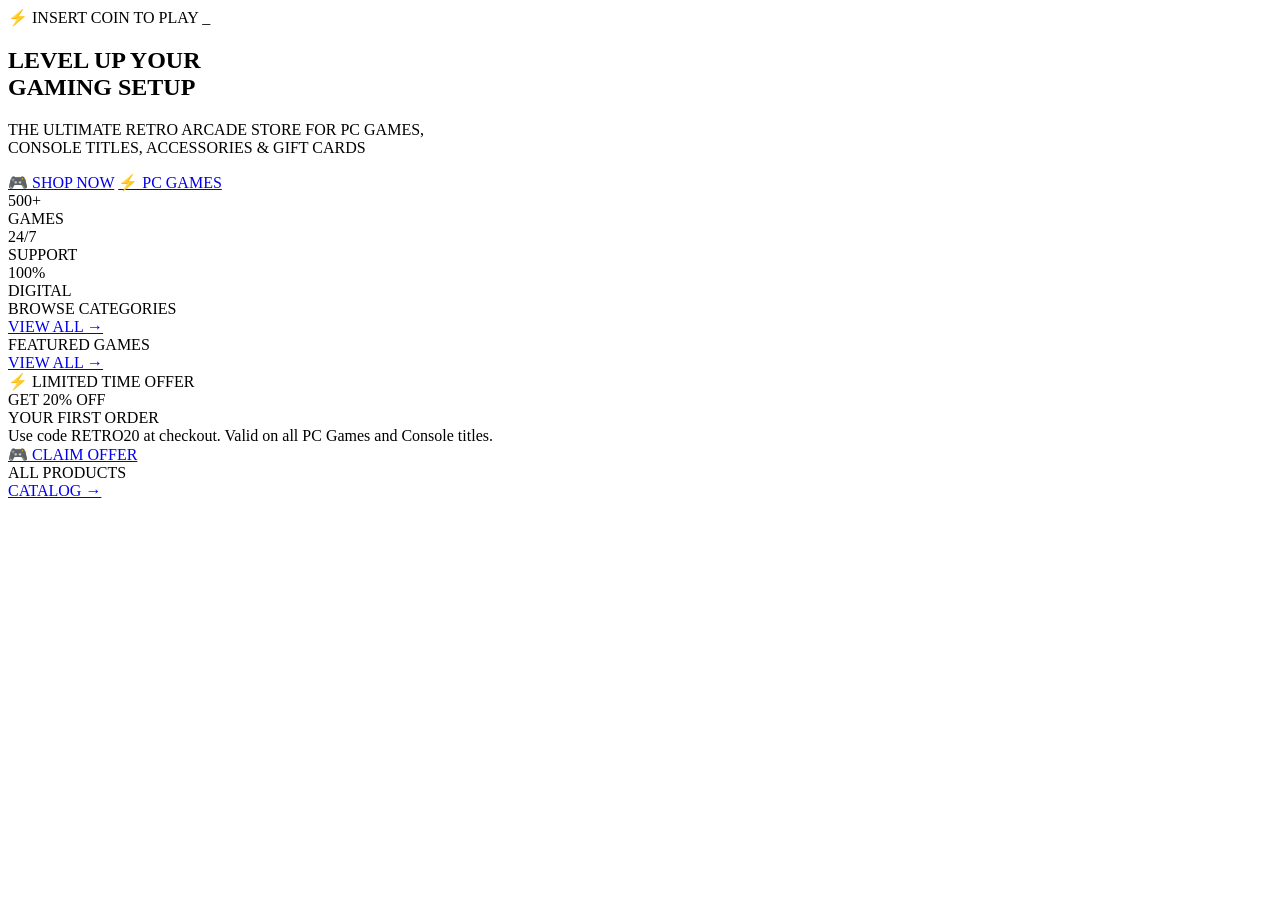
==== index.html @ 6ac7771a "Create index.html" ====
<!DOCTYPE html>
<html lang="id">
<head>
  <meta charset="UTF-8">
  <meta name="viewport" content="width=device-width, initial-scale=1.0">
  <title>Gaming Online - Retro Arcade Game Store</title>
  <meta name="description" content="Toko game online terbaik. PC Games, Console Games, Accessories, dan Gift Cards dengan desain retro arcade.">
  <link rel="canonical" href="https://gaming-online.shop/">
  <meta property="og:title" content="Gaming Online - Retro Arcade Game Store">
  <meta property="og:description" content="PC Games, Console Games, Accessories & Gift Cards">
  <meta property="og:url" content="https://gaming-online.shop/">
  <meta property="og:type" content="website">
  <link rel="preconnect" href="https://fonts.googleapis.com">
  <link rel="preconnect" href="https://fonts.gstatic.com" crossorigin>
  <link href="https://fonts.googleapis.com/css2?family=Press+Start+2P&family=Rajdhani:wght@400;500;600;700&display=swap" rel="stylesheet">
  <link rel="stylesheet" href="css/style.css">
</head>
<body>

<!-- NAVBAR -->
<div id="navbar-placeholder"></div>

<!-- HERO -->
<section class="hero">
  <div class="pixel-float"></div>
  <div class="pixel-float"></div>
  <div class="pixel-float"></div>
  <div class="pixel-float"></div>
  <div class="pixel-float"></div>
  <div class="hero-content">
    <div class="hero-badge">⚡ INSERT COIN TO PLAY _</div>
    <h1 class="hero-title">
      LEVEL UP YOUR<br>
      <span class="accent">GAMING SETUP</span>
    </h1>
    <p class="hero-sub">THE ULTIMATE RETRO ARCADE STORE FOR PC GAMES,<br>CONSOLE TITLES, ACCESSORIES &amp; GIFT CARDS</p>
    <div class="hero-btns">
      <a href="catalog.html" class="btn-primary">🎮 SHOP NOW</a>
      <a href="catalog.html?category=PC+Games" class="btn-outline">⚡ PC GAMES</a>
    </div>
    <div class="hero-stats">
      <div class="stat"><div class="stat-num">500+</div><div class="stat-label">GAMES</div></div>
      <div class="stat"><div class="stat-num">24/7</div><div class="stat-label">SUPPORT</div></div>
      <div class="stat"><div class="stat-num">100%</div><div class="stat-label">DIGITAL</div></div>
    </div>
  </div>
</section>

<!-- CATEGORIES -->
<div class="section">
  <div class="section-header">
    <div class="section-title">BROWSE CATEGORIES</div>
    <a href="catalog.html" class="view-all">VIEW ALL →</a>
  </div>
  <div class="cat-grid" id="cat-grid"></div>
</div>

<!-- FEATURED PRODUCTS -->
<div class="section" style="padding-top:0;">
  <div class="section-header">
    <div class="section-title">FEATURED GAMES</div>
    <a href="catalog.html" class="view-all">VIEW ALL →</a>
  </div>
  <div class="product-grid" id="featured-grid"></div>
</div>

<!-- PROMO BANNER -->
<div class="promo-section">
  <div class="promo-banner">
    <div>
      <div class="promo-tag">⚡ LIMITED TIME OFFER</div>
      <div class="promo-title">GET <span>20% OFF</span><br>YOUR FIRST ORDER</div>
      <div class="promo-desc">Use code RETRO20 at checkout. Valid on all PC Games and Console titles.</div>
    </div>
    <a href="catalog.html" class="btn-primary" style="flex-shrink:0;">🎮 CLAIM OFFER</a>
  </div>
</div>

<!-- ALL PRODUCTS -->
<div class="section">
  <div class="section-header">
    <div class="section-title">ALL PRODUCTS</div>
    <a href="catalog.html" class="view-all">CATALOG →</a>
  </div>
  <div class="product-grid" id="all-products-grid"></div>
</div>

<!-- FOOTER -->
<div id="footer-placeholder"></div>

<script src="js/app.js"></script>
<script src="js/layout.js"></script>
<script>
document.addEventListener('DOMContentLoaded', () => {
  // Render categories
  const catGrid = document.getElementById('cat-grid');
  if (catGrid) {
    catGrid.innerHTML = CATEGORIES.map(c => `
      <a href="catalog.html?category=${encodeURIComponent(c.name)}" class="cat-card">
        <div class="cat-icon">${c.icon}</div>
        <div class="cat-name">${c.name}</div>
        <div class="cat-desc">${c.desc}</div>
        <div class="cat-link">> BROWSE ${c.name.toUpperCase()}</div>
      </a>
    `).join('');
  }

  // Render featured (first 4)
  const featGrid = document.getElementById('featured-grid');
  if (featGrid) {
    featGrid.innerHTML = PRODUCTS.slice(0, 4).map(p => renderProductCard(p)).join('');
  }

  // Render all products
  const allGrid = document.getElementById('all-products-grid');
  if (allGrid) {
    allGrid.innerHTML = PRODUCTS.map(p => renderProductCard(p)).join('');
  }
});

function renderProductCard(p) {
  return `
    <div class="product-card" onclick="window.location.href='product.html?id=${p.handle}'">
      <div class="product-img-wrap">
        <img src="${p.image}" alt="${p.title}" loading="lazy" onerror="this.style.display='none'">
        ${p.badge ? `<div class="product-badge ${p.badge === 'SALE' ? 'sale' : ''}">${p.badge}</div>` : ''}
        <div class="product-type-badge">${p.type}</div>
      </div>
      <div class="product-info">
        <div class="product-title">${p.title}</div>
        <div class="product-price">
          <span class="price-current">$${p.price.toFixed(2)}</span>
          ${p.comparePrice ? `<span class="price-old">$${p.comparePrice.toFixed(2)}</span>` : ''}
        </div>
        <button class="btn-add-cart" onclick="event.stopPropagation(); addToCart(${p.id})">
          🛒 ADD TO CART
        </button>
      </div>
    </div>
  `;
}
</script>
</body>
</html>
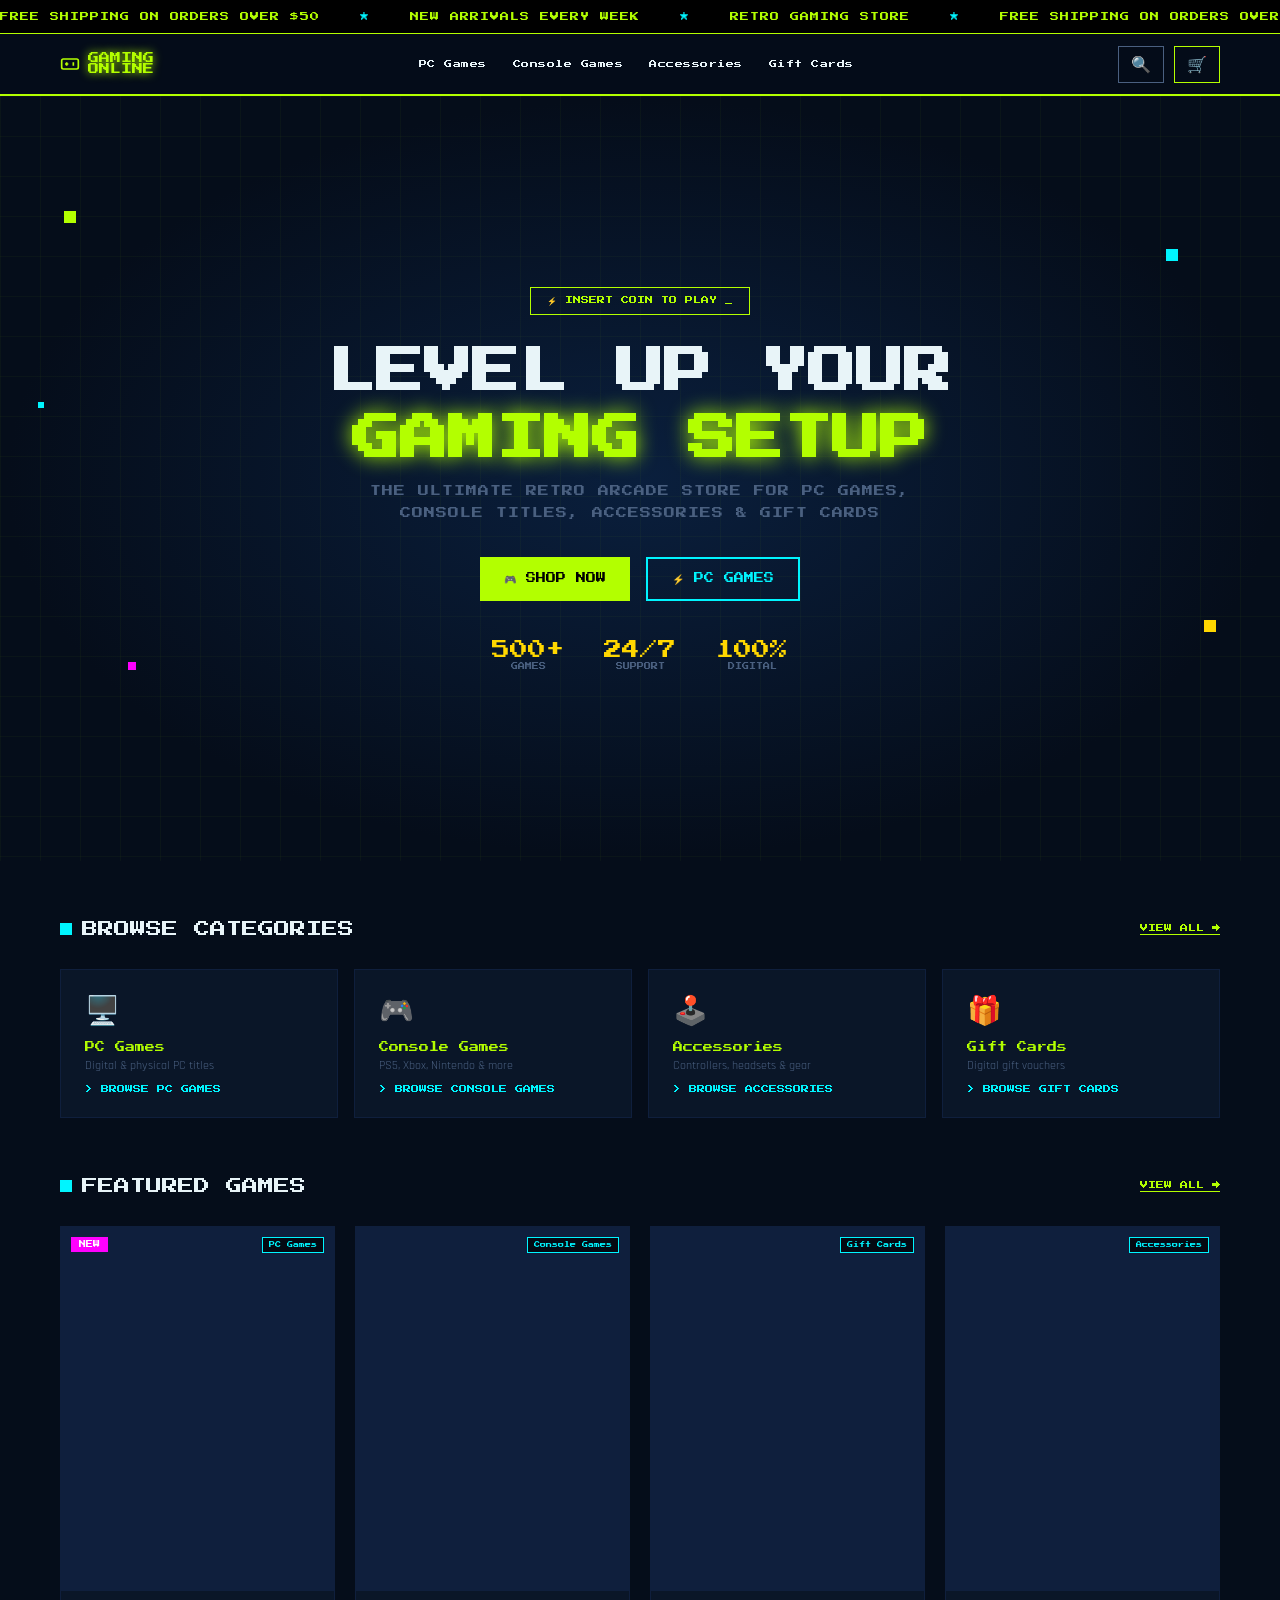
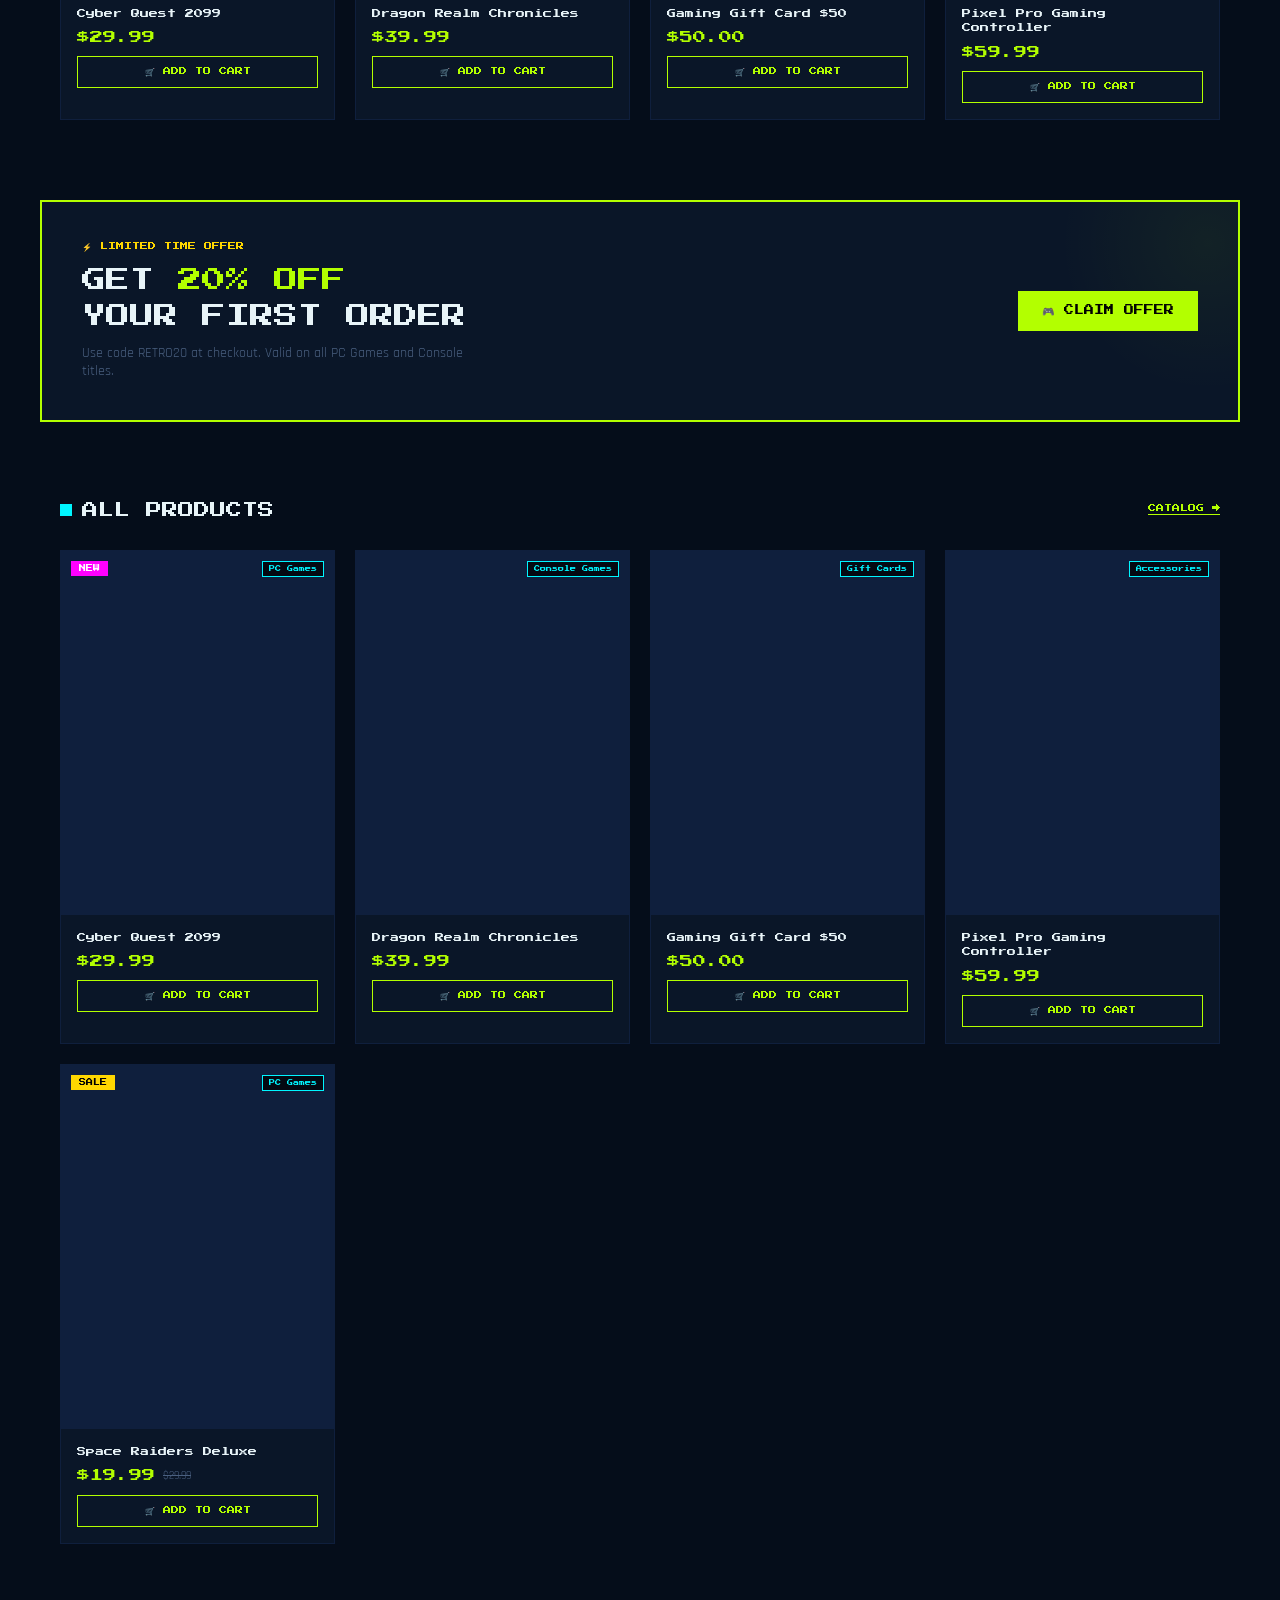
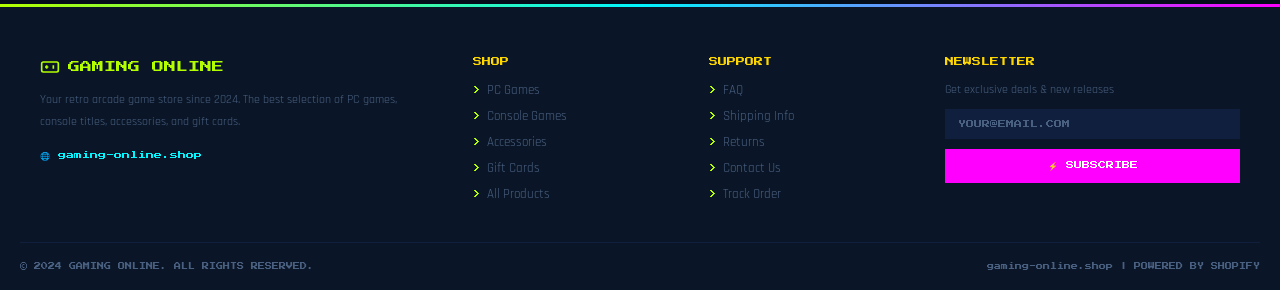
==== commit 2b283be7: "Add files via upload" ====
--- a/css/style.css
+++ b/css/style.css
@@ -0,0 +1,712 @@
+@import url('https://fonts.googleapis.com/css2?family=Press+Start+2P&family=Rajdhani:wght@400;500;600;700&display=swap');
+
+:root {
+  --navy: #050d1a;
+  --navy2: #0a1628;
+  --navy3: #0f1f3d;
+  --lime: #b3ff00;
+  --cyan: #00f5ff;
+  --magenta: #ff00ff;
+  --yellow: #ffd700;
+  --white: #e8f4f8;
+  --gray: #4a6080;
+}
+
+* { margin: 0; padding: 0; box-sizing: border-box; }
+
+html { scroll-behavior: smooth; }
+
+body {
+  background: var(--navy);
+  color: var(--white);
+  font-family: 'Rajdhani', sans-serif;
+  font-size: 16px;
+  min-height: 100vh;
+}
+
+a { color: inherit; text-decoration: none; }
+
+/* ── MARQUEE ── */
+.marquee-bar {
+  background: #000;
+  border-bottom: 1px solid var(--lime);
+  padding: 6px 0;
+  overflow: hidden;
+  white-space: nowrap;
+}
+.marquee-track {
+  display: inline-flex;
+  gap: 40px;
+  animation: marquee 20s linear infinite;
+}
+.marquee-track span {
+  font-family: 'Press Start 2P', monospace;
+  font-size: 9px;
+  color: var(--lime);
+  letter-spacing: 1px;
+}
+.marquee-track .dot { color: var(--cyan); }
+@keyframes marquee { from { transform: translateX(0); } to { transform: translateX(-50%); } }
+
+/* ── NAVBAR ── */
+.navbar {
+  background: rgba(5,13,26,0.95);
+  border-bottom: 2px solid var(--lime);
+  position: sticky;
+  top: 0;
+  z-index: 1000;
+  backdrop-filter: blur(10px);
+}
+.nav-inner {
+  max-width: 1200px;
+  margin: 0 auto;
+  padding: 0 20px;
+  display: flex;
+  align-items: center;
+  justify-content: space-between;
+  height: 60px;
+  gap: 20px;
+}
+.nav-logo {
+  display: flex;
+  align-items: center;
+  gap: 8px;
+  font-family: 'Press Start 2P', monospace;
+  font-size: 11px;
+  color: var(--lime);
+  text-shadow: 0 0 10px var(--lime);
+  flex-shrink: 0;
+}
+.nav-logo svg { color: var(--lime); }
+.nav-links { display: flex; gap: 4px; align-items: center; }
+.nav-links a {
+  font-family: 'Press Start 2P', monospace;
+  font-size: 8px;
+  color: var(--white);
+  padding: 8px 10px;
+  border: 1px solid transparent;
+  transition: all 0.2s;
+  letter-spacing: 0.5px;
+}
+.nav-links a:hover { color: var(--lime); border-color: var(--lime); background: rgba(179,255,0,0.05); }
+.nav-actions { display: flex; align-items: center; gap: 10px; }
+.btn-search, .btn-cart {
+  background: transparent;
+  border: 1px solid var(--gray);
+  color: var(--white);
+  padding: 8px 12px;
+  cursor: pointer;
+  font-size: 16px;
+  transition: all 0.2s;
+  position: relative;
+}
+.btn-cart { border-color: var(--lime); color: var(--lime); }
+.btn-cart:hover, .btn-search:hover { border-color: var(--lime); color: var(--lime); }
+.cart-badge {
+  position: absolute;
+  top: -6px; right: -6px;
+  background: var(--magenta);
+  color: #fff;
+  font-size: 9px;
+  font-family: 'Press Start 2P', monospace;
+  width: 18px; height: 18px;
+  border-radius: 50%;
+  display: flex; align-items: center; justify-content: center;
+  display: none;
+}
+.cart-badge.show { display: flex; }
+
+/* ── SEARCH BAR ── */
+.search-overlay {
+  display: none;
+  position: fixed;
+  inset: 0;
+  background: rgba(0,0,0,0.8);
+  z-index: 2000;
+  align-items: flex-start;
+  justify-content: center;
+  padding-top: 80px;
+}
+.search-overlay.open { display: flex; }
+.search-box {
+  background: var(--navy2);
+  border: 2px solid var(--cyan);
+  width: 90%;
+  max-width: 600px;
+  padding: 20px;
+}
+.search-box input {
+  width: 100%;
+  background: transparent;
+  border: none;
+  border-bottom: 1px solid var(--gray);
+  color: var(--white);
+  font-family: 'Press Start 2P', monospace;
+  font-size: 12px;
+  padding: 10px 0;
+  outline: none;
+}
+.search-results { margin-top: 15px; max-height: 300px; overflow-y: auto; }
+.search-result-item {
+  display: flex; align-items: center; gap: 12px;
+  padding: 10px;
+  border-bottom: 1px solid var(--navy3);
+  cursor: pointer;
+  transition: background 0.2s;
+}
+.search-result-item:hover { background: var(--navy3); }
+.search-result-item img { width: 40px; height: 40px; object-fit: cover; }
+.search-result-item .sri-title { font-family: 'Press Start 2P', monospace; font-size: 8px; color: var(--lime); }
+.search-result-item .sri-price { font-size: 12px; color: var(--cyan); }
+
+/* ── HERO ── */
+.hero {
+  min-height: 85vh;
+  display: flex;
+  align-items: center;
+  justify-content: center;
+  text-align: center;
+  position: relative;
+  overflow: hidden;
+  background: radial-gradient(ellipse at center, #0a1f3d 0%, var(--navy) 70%);
+  padding: 60px 20px;
+}
+.hero::before {
+  content: '';
+  position: absolute;
+  inset: 0;
+  background-image:
+    linear-gradient(rgba(179,255,0,0.03) 1px, transparent 1px),
+    linear-gradient(90deg, rgba(179,255,0,0.03) 1px, transparent 1px);
+  background-size: 40px 40px;
+}
+.pixel-float {
+  position: absolute;
+  width: 12px; height: 12px;
+  animation: float 4s ease-in-out infinite;
+}
+.pixel-float:nth-child(1) { top: 15%; left: 5%; background: var(--lime); animation-delay: 0s; }
+.pixel-float:nth-child(2) { top: 20%; right: 8%; background: var(--cyan); animation-delay: 1s; }
+.pixel-float:nth-child(3) { bottom: 25%; left: 10%; background: var(--magenta); width: 8px; height: 8px; animation-delay: 2s; }
+.pixel-float:nth-child(4) { bottom: 30%; right: 5%; background: var(--yellow); animation-delay: 0.5s; }
+.pixel-float:nth-child(5) { top: 40%; left: 3%; background: var(--cyan); width: 6px; height: 6px; animation-delay: 1.5s; }
+@keyframes float { 0%,100%{transform:translateY(0)} 50%{transform:translateY(-15px)} }
+
+.hero-content { position: relative; z-index: 1; max-width: 700px; }
+.hero-badge {
+  display: inline-block;
+  border: 1px solid var(--lime);
+  color: var(--lime);
+  font-family: 'Press Start 2P', monospace;
+  font-size: 8px;
+  padding: 8px 16px;
+  margin-bottom: 24px;
+  animation: blink 1.5s step-end infinite;
+}
+@keyframes blink { 0%,100%{opacity:1} 50%{opacity:0.4} }
+.hero-title {
+  font-family: 'Press Start 2P', monospace;
+  font-size: clamp(24px, 5vw, 48px);
+  line-height: 1.4;
+  color: var(--white);
+  margin-bottom: 8px;
+}
+.hero-title .accent { color: var(--lime); text-shadow: 0 0 20px var(--lime); }
+.hero-sub {
+  font-family: 'Press Start 2P', monospace;
+  font-size: clamp(8px, 1.5vw, 11px);
+  color: var(--gray);
+  line-height: 2;
+  margin-bottom: 32px;
+  letter-spacing: 1px;
+}
+.hero-btns { display: flex; gap: 16px; justify-content: center; flex-wrap: wrap; margin-bottom: 40px; }
+.btn-primary {
+  background: var(--lime);
+  color: #000;
+  font-family: 'Press Start 2P', monospace;
+  font-size: 10px;
+  padding: 14px 24px;
+  border: none;
+  cursor: pointer;
+  transition: all 0.15s;
+  display: inline-flex; align-items: center; gap: 8px;
+}
+.btn-primary:hover { background: #c8ff00; transform: scale(1.03); }
+.btn-primary:active { transform: scale(0.97); }
+.btn-outline {
+  background: transparent;
+  color: var(--cyan);
+  font-family: 'Press Start 2P', monospace;
+  font-size: 10px;
+  padding: 14px 24px;
+  border: 2px solid var(--cyan);
+  cursor: pointer;
+  transition: all 0.15s;
+  display: inline-flex; align-items: center; gap: 8px;
+}
+.btn-outline:hover { background: rgba(0,245,255,0.1); transform: scale(1.03); }
+.hero-stats { display: flex; gap: 40px; justify-content: center; flex-wrap: wrap; }
+.stat { text-align: center; }
+.stat-num { font-family: 'Press Start 2P', monospace; font-size: 18px; color: var(--yellow); }
+.stat-label { font-family: 'Press Start 2P', monospace; font-size: 7px; color: var(--gray); margin-top: 4px; }
+
+/* ── SECTIONS ── */
+.section { padding: 60px 20px; max-width: 1200px; margin: 0 auto; }
+.section-header { display: flex; align-items: center; justify-content: space-between; margin-bottom: 32px; }
+.section-title {
+  font-family: 'Press Start 2P', monospace;
+  font-size: clamp(12px, 2vw, 16px);
+  color: var(--white);
+  display: flex; align-items: center; gap: 10px;
+}
+.section-title::before { content: ''; width: 12px; height: 12px; background: var(--cyan); display: inline-block; }
+.view-all {
+  font-family: 'Press Start 2P', monospace;
+  font-size: 8px;
+  color: var(--lime);
+  border-bottom: 1px solid var(--lime);
+  padding-bottom: 2px;
+  transition: opacity 0.2s;
+}
+.view-all:hover { opacity: 0.7; }
+
+/* ── CATEGORIES ── */
+.cat-grid { display: grid; grid-template-columns: repeat(auto-fit, minmax(220px, 1fr)); gap: 16px; }
+.cat-card {
+  background: var(--navy2);
+  border: 1px solid var(--navy3);
+  padding: 24px;
+  cursor: pointer;
+  transition: all 0.2s;
+  position: relative;
+  overflow: hidden;
+}
+.cat-card::after {
+  content: '';
+  position: absolute;
+  bottom: 0; left: 0; right: 0;
+  height: 2px;
+  background: var(--lime);
+  transform: scaleX(0);
+  transition: transform 0.2s;
+}
+.cat-card:hover { border-color: var(--lime); transform: translateY(-3px); }
+.cat-card:hover::after { transform: scaleX(1); }
+.cat-icon { font-size: 28px; margin-bottom: 12px; }
+.cat-name { font-family: 'Press Start 2P', monospace; font-size: 10px; color: var(--lime); margin-bottom: 6px; }
+.cat-desc { font-size: 12px; color: var(--gray); margin-bottom: 12px; }
+.cat-link { font-family: 'Press Start 2P', monospace; font-size: 8px; color: var(--cyan); }
+
+/* ── PRODUCT GRID ── */
+.product-grid { display: grid; grid-template-columns: repeat(auto-fill, minmax(240px, 1fr)); gap: 20px; }
+.product-card {
+  background: var(--navy2);
+  border: 1px solid var(--navy3);
+  transition: all 0.2s;
+  cursor: pointer;
+  position: relative;
+  overflow: hidden;
+}
+.product-card:hover { border-color: var(--lime); transform: translateY(-4px); box-shadow: 0 8px 30px rgba(179,255,0,0.1); }
+.product-img-wrap { position: relative; aspect-ratio: 3/4; overflow: hidden; background: var(--navy3); }
+.product-img-wrap img { width: 100%; height: 100%; object-fit: cover; transition: transform 0.3s; }
+.product-card:hover .product-img-wrap img { transform: scale(1.05); }
+.product-badge {
+  position: absolute;
+  top: 10px; left: 10px;
+  background: var(--magenta);
+  color: #fff;
+  font-family: 'Press Start 2P', monospace;
+  font-size: 7px;
+  padding: 4px 8px;
+}
+.product-badge.sale { background: var(--yellow); color: #000; }
+.product-type-badge {
+  position: absolute;
+  top: 10px; right: 10px;
+  background: rgba(0,0,0,0.7);
+  color: var(--cyan);
+  font-family: 'Press Start 2P', monospace;
+  font-size: 6px;
+  padding: 4px 6px;
+  border: 1px solid var(--cyan);
+}
+.product-info { padding: 16px; }
+.product-title { font-family: 'Press Start 2P', monospace; font-size: 9px; color: var(--white); margin-bottom: 10px; line-height: 1.6; }
+.product-price { display: flex; align-items: center; gap: 8px; margin-bottom: 12px; }
+.price-current { font-family: 'Press Start 2P', monospace; font-size: 13px; color: var(--lime); }
+.price-old { font-size: 11px; color: var(--gray); text-decoration: line-through; }
+.btn-add-cart {
+  width: 100%;
+  background: transparent;
+  border: 1px solid var(--lime);
+  color: var(--lime);
+  font-family: 'Press Start 2P', monospace;
+  font-size: 8px;
+  padding: 10px;
+  cursor: pointer;
+  transition: all 0.15s;
+  display: flex; align-items: center; justify-content: center; gap: 6px;
+}
+.btn-add-cart:hover { background: var(--lime); color: #000; }
+.btn-add-cart:active { transform: scale(0.97); }
+
+/* ── PROMO BANNER ── */
+.promo-section { padding: 20px; }
+.promo-banner {
+  max-width: 1200px;
+  margin: 0 auto;
+  background: var(--navy2);
+  border: 2px solid var(--lime);
+  padding: 40px;
+  display: flex;
+  align-items: center;
+  justify-content: space-between;
+  gap: 30px;
+  flex-wrap: wrap;
+  position: relative;
+  overflow: hidden;
+}
+.promo-banner::before {
+  content: '';
+  position: absolute;
+  top: -50%; right: -10%;
+  width: 300px; height: 300px;
+  background: radial-gradient(circle, rgba(179,255,0,0.05) 0%, transparent 70%);
+}
+.promo-tag { font-family: 'Press Start 2P', monospace; font-size: 8px; color: var(--yellow); margin-bottom: 10px; }
+.promo-title { font-family: 'Press Start 2P', monospace; font-size: clamp(16px, 3vw, 24px); color: var(--white); line-height: 1.5; margin-bottom: 10px; }
+.promo-title span { color: var(--lime); }
+.promo-desc { font-size: 14px; color: var(--gray); max-width: 400px; }
+
+/* ── CATALOG PAGE ── */
+.page-header {
+  background: var(--navy2);
+  border-bottom: 1px solid var(--navy3);
+  padding: 30px 20px;
+}
+.page-header-inner { max-width: 1200px; margin: 0 auto; }
+.page-title { font-family: 'Press Start 2P', monospace; font-size: clamp(14px, 2.5vw, 20px); color: var(--white); margin-bottom: 6px; display: flex; align-items: center; gap: 10px; }
+.page-title::before { content: ''; width: 12px; height: 12px; background: var(--lime); display: inline-block; }
+.page-count { font-family: 'Press Start 2P', monospace; font-size: 8px; color: var(--gray); }
+
+.catalog-controls {
+  max-width: 1200px;
+  margin: 0 auto;
+  padding: 20px;
+  display: flex;
+  gap: 16px;
+  align-items: center;
+  flex-wrap: wrap;
+}
+.search-input-wrap { flex: 1; min-width: 200px; display: flex; gap: 8px; }
+.search-input {
+  flex: 1;
+  background: var(--navy2);
+  border: 1px solid var(--navy3);
+  color: var(--white);
+  font-family: 'Press Start 2P', monospace;
+  font-size: 9px;
+  padding: 10px 14px;
+  outline: none;
+  transition: border-color 0.2s;
+}
+.search-input:focus { border-color: var(--lime); }
+.search-input::placeholder { color: var(--gray); }
+.btn-search-go {
+  background: var(--lime);
+  border: none;
+  color: #000;
+  padding: 10px 16px;
+  cursor: pointer;
+  font-size: 16px;
+  transition: background 0.15s;
+}
+.btn-search-go:hover { background: #c8ff00; }
+
+.filter-tabs { display: flex; gap: 6px; flex-wrap: wrap; }
+.filter-tab {
+  background: transparent;
+  border: 1px solid var(--navy3);
+  color: var(--gray);
+  font-family: 'Press Start 2P', monospace;
+  font-size: 7px;
+  padding: 8px 12px;
+  cursor: pointer;
+  transition: all 0.15s;
+}
+.filter-tab:hover { border-color: var(--lime); color: var(--lime); }
+.filter-tab.active { background: var(--lime); color: #000; border-color: var(--lime); }
+
+.catalog-grid-wrap { max-width: 1200px; margin: 0 auto; padding: 0 20px 60px; }
+.no-results {
+  text-align: center;
+  padding: 60px 20px;
+  font-family: 'Press Start 2P', monospace;
+  font-size: 12px;
+  color: var(--gray);
+}
+
+/* ── PRODUCT DETAIL ── */
+.product-detail-wrap {
+  max-width: 1200px;
+  margin: 0 auto;
+  padding: 40px 20px;
+  display: grid;
+  grid-template-columns: 1fr 1fr;
+  gap: 50px;
+  align-items: start;
+}
+@media (max-width: 768px) { .product-detail-wrap { grid-template-columns: 1fr; } }
+.pd-image-main {
+  width: 100%;
+  aspect-ratio: 3/4;
+  object-fit: cover;
+  border: 2px solid var(--navy3);
+}
+.pd-breadcrumb { font-family: 'Press Start 2P', monospace; font-size: 7px; color: var(--gray); margin-bottom: 16px; }
+.pd-breadcrumb a { color: var(--cyan); }
+.pd-breadcrumb span { color: var(--gray); }
+.pd-type-badge {
+  display: inline-block;
+  border: 1px solid var(--cyan);
+  color: var(--cyan);
+  font-family: 'Press Start 2P', monospace;
+  font-size: 7px;
+  padding: 4px 10px;
+  margin-bottom: 14px;
+}
+.pd-title { font-family: 'Press Start 2P', monospace; font-size: clamp(14px, 2.5vw, 22px); color: var(--white); line-height: 1.5; margin-bottom: 16px; }
+.pd-price { font-family: 'Press Start 2P', monospace; font-size: 24px; color: var(--lime); margin-bottom: 20px; }
+.pd-desc { font-size: 14px; color: var(--gray); line-height: 1.8; margin-bottom: 24px; }
+.pd-qty-row { display: flex; align-items: center; gap: 12px; margin-bottom: 16px; }
+.qty-label { font-family: 'Press Start 2P', monospace; font-size: 8px; color: var(--white); }
+.qty-controls { display: flex; align-items: center; gap: 0; border: 1px solid var(--navy3); }
+.qty-btn {
+  background: var(--navy2);
+  border: none;
+  color: var(--white);
+  width: 36px; height: 36px;
+  font-size: 16px;
+  cursor: pointer;
+  transition: background 0.15s;
+}
+.qty-btn:hover { background: var(--navy3); }
+.qty-val { font-family: 'Press Start 2P', monospace; font-size: 12px; color: var(--white); padding: 0 16px; background: var(--navy2); height: 36px; display: flex; align-items: center; border-left: 1px solid var(--navy3); border-right: 1px solid var(--navy3); }
+.btn-add-cart-lg {
+  width: 100%;
+  background: var(--lime);
+  border: none;
+  color: #000;
+  font-family: 'Press Start 2P', monospace;
+  font-size: 11px;
+  padding: 16px;
+  cursor: pointer;
+  transition: all 0.15s;
+  display: flex; align-items: center; justify-content: center; gap: 10px;
+  margin-bottom: 12px;
+}
+.btn-add-cart-lg:hover { background: #c8ff00; }
+.btn-add-cart-lg:active { transform: scale(0.98); }
+.pd-tags { display: flex; flex-wrap: wrap; gap: 8px; margin-top: 20px; }
+.pd-tag {
+  background: var(--navy3);
+  color: var(--gray);
+  font-family: 'Press Start 2P', monospace;
+  font-size: 7px;
+  padding: 4px 8px;
+}
+.pd-features { margin-top: 24px; }
+.pd-feature { display: flex; align-items: center; gap: 10px; padding: 10px 0; border-bottom: 1px solid var(--navy3); font-size: 13px; color: var(--gray); }
+.pd-feature-icon { color: var(--lime); font-size: 16px; }
+
+/* ── CART DRAWER ── */
+.cart-overlay {
+  display: none;
+  position: fixed;
+  inset: 0;
+  background: rgba(0,0,0,0.7);
+  z-index: 1500;
+}
+.cart-overlay.open { display: block; }
+.cart-drawer {
+  position: fixed;
+  top: 0; right: -420px;
+  width: 100%;
+  max-width: 420px;
+  height: 100vh;
+  background: var(--navy2);
+  border-left: 2px solid var(--lime);
+  z-index: 1600;
+  display: flex;
+  flex-direction: column;
+  transition: right 0.3s cubic-bezier(0.23,1,0.32,1);
+}
+.cart-drawer.open { right: 0; }
+.cart-header {
+  display: flex;
+  align-items: center;
+  justify-content: space-between;
+  padding: 20px;
+  border-bottom: 1px solid var(--navy3);
+}
+.cart-header-title { font-family: 'Press Start 2P', monospace; font-size: 11px; color: var(--white); }
+.btn-close-cart {
+  background: transparent;
+  border: 1px solid var(--gray);
+  color: var(--white);
+  width: 32px; height: 32px;
+  cursor: pointer;
+  font-size: 16px;
+  transition: all 0.15s;
+}
+.btn-close-cart:hover { border-color: var(--magenta); color: var(--magenta); }
+.cart-items { flex: 1; overflow-y: auto; padding: 16px; }
+.cart-empty {
+  display: flex;
+  flex-direction: column;
+  align-items: center;
+  justify-content: center;
+  height: 100%;
+  gap: 16px;
+  color: var(--gray);
+  font-family: 'Press Start 2P', monospace;
+  font-size: 10px;
+  text-align: center;
+}
+.cart-empty-icon { font-size: 48px; opacity: 0.3; }
+.cart-item {
+  display: flex;
+  gap: 12px;
+  padding: 12px 0;
+  border-bottom: 1px solid var(--navy3);
+}
+.cart-item-img { width: 60px; height: 80px; object-fit: cover; flex-shrink: 0; }
+.cart-item-info { flex: 1; min-width: 0; }
+.cart-item-title { font-family: 'Press Start 2P', monospace; font-size: 7px; color: var(--white); margin-bottom: 6px; line-height: 1.6; }
+.cart-item-price { font-family: 'Press Start 2P', monospace; font-size: 10px; color: var(--lime); margin-bottom: 8px; }
+.cart-item-qty { display: flex; align-items: center; gap: 0; border: 1px solid var(--navy3); width: fit-content; }
+.cart-qty-btn { background: var(--navy3); border: none; color: var(--white); width: 26px; height: 26px; cursor: pointer; font-size: 12px; transition: background 0.15s; }
+.cart-qty-btn:hover { background: var(--navy); }
+.cart-qty-val { font-family: 'Press Start 2P', monospace; font-size: 9px; color: var(--white); padding: 0 10px; background: var(--navy2); height: 26px; display: flex; align-items: center; border-left: 1px solid var(--navy3); border-right: 1px solid var(--navy3); }
+.btn-remove { background: transparent; border: none; color: var(--gray); cursor: pointer; font-size: 14px; padding: 4px; transition: color 0.15s; }
+.btn-remove:hover { color: var(--magenta); }
+.cart-footer { padding: 16px 20px; border-top: 1px solid var(--navy3); }
+.cart-subtotal { display: flex; justify-content: space-between; align-items: center; margin-bottom: 16px; }
+.cart-subtotal-label { font-family: 'Press Start 2P', monospace; font-size: 9px; color: var(--gray); }
+.cart-subtotal-val { font-family: 'Press Start 2P', monospace; font-size: 14px; color: var(--lime); }
+.btn-checkout {
+  width: 100%;
+  background: var(--lime);
+  border: none;
+  color: #000;
+  font-family: 'Press Start 2P', monospace;
+  font-size: 10px;
+  padding: 16px;
+  cursor: pointer;
+  transition: background 0.15s;
+  display: flex; align-items: center; justify-content: center; gap: 8px;
+  margin-bottom: 8px;
+}
+.btn-checkout:hover { background: #c8ff00; }
+.cart-secure { text-align: center; font-family: 'Press Start 2P', monospace; font-size: 7px; color: var(--gray); }
+
+/* ── FOOTER ── */
+.footer {
+  background: var(--navy2);
+  border-top: 3px solid;
+  border-image: linear-gradient(90deg, var(--lime), var(--cyan), var(--magenta)) 1;
+  padding: 50px 20px 20px;
+}
+.footer-inner { max-width: 1200px; margin: 0 auto; display: grid; grid-template-columns: 2fr 1fr 1fr 1.5fr; gap: 40px; margin-bottom: 40px; }
+@media (max-width: 768px) { .footer-inner { grid-template-columns: 1fr 1fr; } }
+@media (max-width: 480px) { .footer-inner { grid-template-columns: 1fr; } }
+.footer-logo { font-family: 'Press Start 2P', monospace; font-size: 12px; color: var(--lime); margin-bottom: 12px; display: flex; align-items: center; gap: 8px; }
+.footer-desc { font-size: 12px; color: var(--gray); line-height: 1.8; margin-bottom: 12px; }
+.footer-domain { font-family: 'Press Start 2P', monospace; font-size: 8px; color: var(--cyan); }
+.footer-col-title { font-family: 'Press Start 2P', monospace; font-size: 9px; color: var(--yellow); margin-bottom: 16px; }
+.footer-links { list-style: none; display: flex; flex-direction: column; gap: 10px; }
+.footer-links a { font-size: 13px; color: var(--gray); transition: color 0.15s; display: flex; align-items: center; gap: 6px; }
+.footer-links a:hover { color: var(--lime); }
+.footer-links a::before { content: '>'; color: var(--lime); font-family: 'Press Start 2P', monospace; font-size: 8px; }
+.newsletter-form { display: flex; flex-direction: column; gap: 10px; }
+.newsletter-input {
+  background: var(--navy3);
+  border: 1px solid var(--navy3);
+  color: var(--white);
+  font-family: 'Press Start 2P', monospace;
+  font-size: 8px;
+  padding: 10px 12px;
+  outline: none;
+  transition: border-color 0.2s;
+}
+.newsletter-input:focus { border-color: var(--lime); }
+.newsletter-input::placeholder { color: var(--gray); }
+.btn-subscribe {
+  background: var(--magenta);
+  border: none;
+  color: #fff;
+  font-family: 'Press Start 2P', monospace;
+  font-size: 8px;
+  padding: 12px;
+  cursor: pointer;
+  transition: background 0.15s;
+  display: flex; align-items: center; justify-content: center; gap: 6px;
+}
+.btn-subscribe:hover { background: #cc00cc; }
+.footer-bottom { border-top: 1px solid var(--navy3); padding-top: 20px; display: flex; justify-content: space-between; align-items: center; flex-wrap: gap; gap: 10px; }
+.footer-copy { font-family: 'Press Start 2P', monospace; font-size: 7px; color: var(--gray); }
+.footer-powered { font-family: 'Press Start 2P', monospace; font-size: 7px; color: var(--gray); }
+
+/* ── TOAST ── */
+.toast {
+  position: fixed;
+  bottom: 30px; right: 30px;
+  background: var(--navy2);
+  border: 1px solid var(--lime);
+  color: var(--white);
+  font-family: 'Press Start 2P', monospace;
+  font-size: 8px;
+  padding: 14px 20px;
+  z-index: 3000;
+  transform: translateY(100px);
+  opacity: 0;
+  transition: all 0.3s cubic-bezier(0.23,1,0.32,1);
+  max-width: 300px;
+  line-height: 1.8;
+}
+.toast.show { transform: translateY(0); opacity: 1; }
+
+/* ── BACK BTN ── */
+.back-btn {
+  display: inline-flex;
+  align-items: center;
+  gap: 8px;
+  font-family: 'Press Start 2P', monospace;
+  font-size: 8px;
+  color: var(--gray);
+  padding: 20px;
+  max-width: 1200px;
+  margin: 0 auto;
+  display: flex;
+  transition: color 0.15s;
+}
+.back-btn:hover { color: var(--lime); }
+
+/* ── HIDDEN ── */
+.hidden { display: none !important; }
+
+/* ── RESPONSIVE ── */
+@media (max-width: 768px) {
+  .nav-links { display: none; }
+  .hero-title { font-size: 20px; }
+  .hero-stats { gap: 20px; }
+  .cat-grid { grid-template-columns: 1fr 1fr; }
+  .product-grid { grid-template-columns: 1fr 1fr; }
+  .promo-banner { padding: 24px; }
+}
+@media (max-width: 480px) {
+  .product-grid { grid-template-columns: 1fr; }
+  .cat-grid { grid-template-columns: 1fr; }
+}
